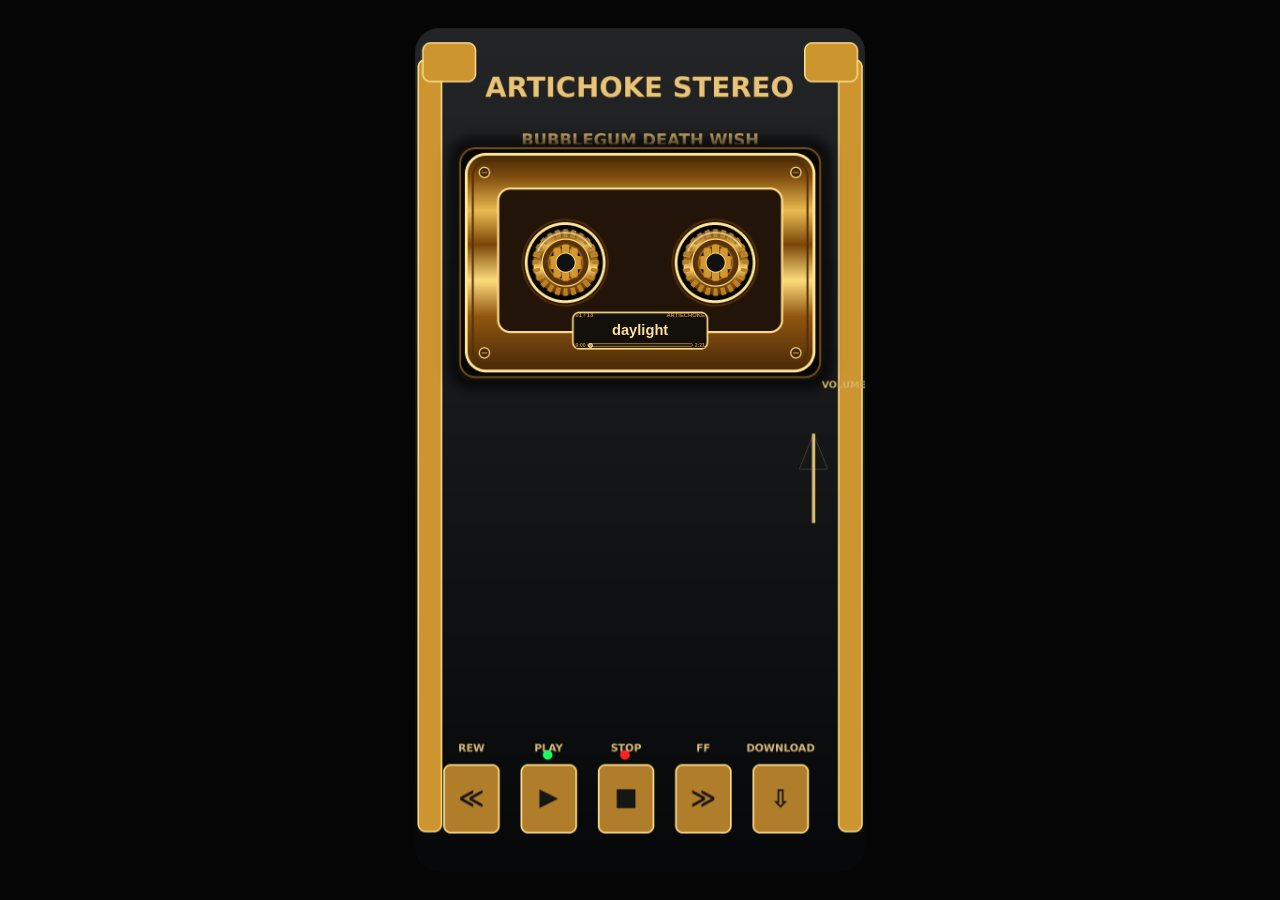
==== index.html @ 5597e1f4 "Launch Bubblegum Death Wish album player" ====
<!doctype html>
<html lang="en">
<head>
  <meta charset="utf-8">
  <meta name="viewport" content="width=device-width, initial-scale=1, viewport-fit=cover">
  <meta name="theme-color" content="#070707">
  <meta name="description" content="Bubblegum Death Wish by ARTIECHOKE">
  <title>Bubblegum Death Wish | ARTIECHOKE</title>
  <link rel="preload" href="assets/asset_A_matte_black_bezel_2160x3840.png" as="image">
  <link rel="preload" href="assets/asset_B_clean_gold_cassette_1520x960.png" as="image">
  <link rel="stylesheet" href="style.css">
</head>
<body>
  <main class="stage">
    <section class="player-shell" aria-label="Bubblegum Death Wish album player">
      <div class="player-frame" id="playerFrame">
        <img
          class="layer cassette"
          src="assets/asset_B_clean_gold_cassette_1520x960.png"
          alt=""
          width="1520"
          height="960"
          draggable="false"
        >

        <img
          class="layer spool spool-left"
          src="assets/asset_C_gold_spool_320.png"
          alt=""
          width="320"
          height="320"
          draggable="false"
        >
        <img
          class="layer spool spool-right"
          src="assets/asset_C_gold_spool_320.png"
          alt=""
          width="320"
          height="320"
          draggable="false"
        >

        <div class="metadata-panel" aria-live="polite" aria-atomic="true">
          <div class="metadata-kicker">
            <span id="trackNumber">01 / 13</span>
            <span>ARTIECHOKE</span>
          </div>
          <div class="track-title" id="trackTitle">daylight</div>
          <div class="timeline">
            <span id="currentTime">0:00</span>
            <input id="seekControl" type="range" min="0" max="1000" value="0" aria-label="Track position">
            <span id="duration">--:--</span>
          </div>
        </div>

        <img
          class="layer bezel"
          src="assets/asset_A_matte_black_bezel_2160x3840.png"
          alt="ARTIECHOKE Stereo, Bubblegum Death Wish cassette player"
          width="2160"
          height="3840"
          draggable="false"
        >

        <button class="control-hitbox previous-control" id="previousControl" type="button" aria-label="Previous track" title="Previous track"></button>
        <button class="control-hitbox play-control" id="playControl" type="button" aria-label="Play" title="Play"></button>
        <button class="control-hitbox stop-control" id="stopControl" type="button" aria-label="Stop" title="Stop"></button>
        <button class="control-hitbox next-control" id="nextControl" type="button" aria-label="Next track" title="Next track"></button>
        <a class="control-hitbox download-control" id="downloadControl" href="tracks/track_01.mp3" download="01_daylight.mp3" aria-label="Download current track" title="Download current track"></a>

        <audio id="audioPlayer" preload="metadata" playsinline></audio>
      </div>
    </section>
  </main>

  <noscript>JavaScript is required to operate this player.</noscript>
  <script src="app.js"></script>
</body>
</html>
---- style.css ----
:root {
  color-scheme: dark;
  font-family: Arial, Helvetica, sans-serif;
  background: #050505;
  color: #f4cf78;
}

* {
  box-sizing: border-box;
}

html,
body {
  min-height: 100%;
  margin: 0;
}

body {
  min-height: 100svh;
  overflow-x: hidden;
  background: #050505;
}

button,
input {
  font: inherit;
}

.stage {
  min-height: 100svh;
  display: grid;
  place-items: center;
  padding: env(safe-area-inset-top) env(safe-area-inset-right) env(safe-area-inset-bottom) env(safe-area-inset-left);
}

.player-shell {
  width: min(100%, 56.25svh, 2160px);
}

.player-frame {
  position: relative;
  width: 100%;
  aspect-ratio: 9 / 16;
  isolation: isolate;
  container-type: inline-size;
  overflow: hidden;
  background: #050505;
  touch-action: manipulation;
}

.layer {
  position: absolute;
  display: block;
  max-width: 100%;
  height: auto;
  pointer-events: none;
  user-select: none;
  -webkit-user-drag: none;
}

.cassette {
  z-index: 10;
  left: 14.8148%;
  top: 16.6667%;
  width: 70.3704%;
}

.spool {
  z-index: 20;
  top: 25%;
  width: 14.8148%;
  aspect-ratio: 1;
  transform-origin: center center;
  will-change: transform;
}

.spool-left {
  left: 27.7778%;
}

.spool-right {
  left: 57.4074%;
}

.spool.is-spinning {
  animation: spool-spin 1.25s linear infinite;
}

.spool-right.is-spinning {
  animation-duration: 1.08s;
}

@keyframes spool-spin {
  to {
    transform: rotate(360deg);
  }
}

.metadata-panel {
  position: absolute;
  z-index: 30;
  left: 36.5741%;
  top: 34.6354%;
  width: 26.8519%;
  height: 4.1667%;
  display: grid;
  grid-template-rows: auto 1fr auto;
  align-items: center;
  gap: 0;
  min-width: 0;
  padding: 0.22cqi 0.65cqi 0.3cqi;
  overflow: hidden;
  color: #f6d47f;
  text-align: center;
  text-shadow: 0 1px 0 #000;
}

.metadata-kicker {
  display: flex;
  justify-content: space-between;
  gap: 0.4cqi;
  min-width: 0;
  color: #c6932f;
  font-size: clamp(5px, 1.15cqi, 18px);
  font-weight: 700;
  letter-spacing: 0;
  line-height: 1;
  white-space: nowrap;
}

.track-title {
  min-width: 0;
  overflow: hidden;
  color: #ffe2a0;
  font-size: clamp(9px, 2.9cqi, 34px);
  font-weight: 800;
  letter-spacing: 0;
  line-height: 1;
  text-overflow: ellipsis;
  white-space: nowrap;
}

.track-title.long-title {
  font-size: clamp(7px, 2.1cqi, 26px);
}

.timeline {
  display: grid;
  grid-template-columns: auto minmax(0, 1fr) auto;
  align-items: center;
  gap: 0.35cqi;
  min-width: 0;
  color: #c6932f;
  font-size: clamp(5px, 0.98cqi, 15px);
  font-variant-numeric: tabular-nums;
  font-weight: 700;
  line-height: 1;
}

#seekControl {
  width: 100%;
  height: clamp(4px, 0.45cqi, 7px);
  margin: 0;
  padding: 0;
  appearance: none;
  border: 1px solid #8c651d;
  border-radius: 2px;
  outline: none;
  background: #2b210f;
  cursor: pointer;
}

#seekControl::-webkit-slider-thumb {
  width: clamp(5px, 0.65cqi, 10px);
  height: clamp(5px, 0.65cqi, 10px);
  appearance: none;
  border: 1px solid #ffe2a0;
  border-radius: 50%;
  background: #c6932f;
}

#seekControl::-moz-range-thumb {
  width: clamp(5px, 0.65cqi, 10px);
  height: clamp(5px, 0.65cqi, 10px);
  border: 1px solid #ffe2a0;
  border-radius: 50%;
  background: #c6932f;
}

.bezel {
  z-index: 40;
  inset: 0;
  width: 100%;
}

.control-hitbox {
  position: absolute;
  z-index: 50;
  top: 84.8958%;
  width: 11.6%;
  height: 7.7083%;
  display: block;
  margin: 0;
  padding: 0;
  border: 0;
  border-radius: 8%;
  outline: 0;
  background: transparent;
  color: transparent;
  cursor: pointer;
  -webkit-tap-highlight-color: transparent;
}

.control-hitbox:hover {
  background: rgb(255 219 133 / 8%);
}

.control-hitbox:active {
  background: rgb(0 0 0 / 10%);
  transform: scale(0.975);
}

.control-hitbox:focus-visible {
  outline: clamp(2px, 0.35cqi, 6px) solid #fff0bd;
  outline-offset: calc(clamp(2px, 0.35cqi, 6px) * -1.5);
}

.previous-control {
  left: 11.1111%;
}

.play-control {
  left: 26.3889%;
}

.stop-control {
  left: 41.6667%;
}

.next-control {
  left: 56.9444%;
}

.download-control {
  left: 72.2222%;
}

#audioPlayer {
  display: none;
}

noscript {
  position: fixed;
  inset: auto 1rem 1rem;
  z-index: 100;
  padding: 0.75rem;
  background: #151515;
  color: #fff;
  text-align: center;
}

@media (prefers-reduced-motion: reduce) {
  .spool.is-spinning {
    animation-duration: 4s;
  }
}
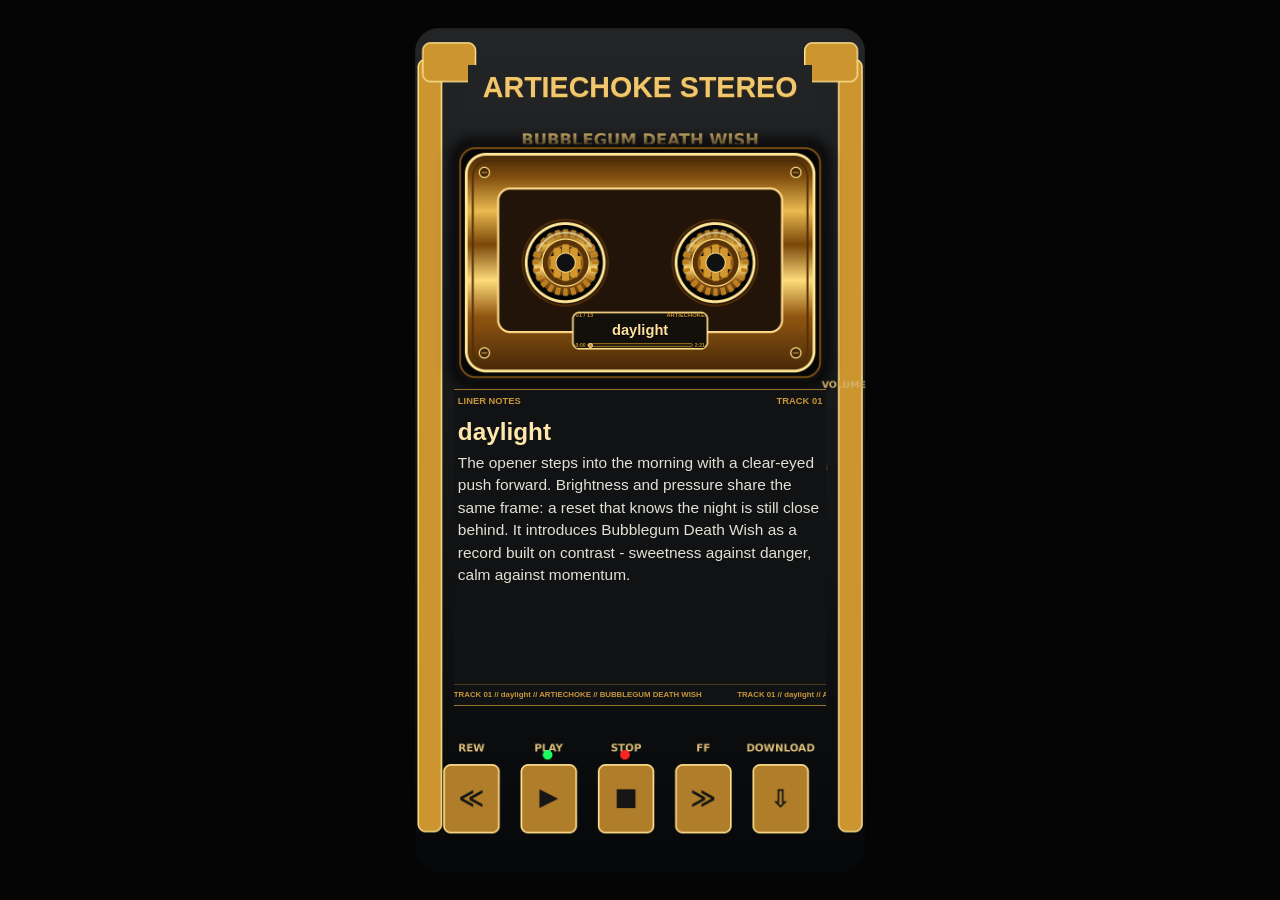
==== commit 6f1b6c3e: "Add album liner notes and correct artist branding" ====
--- a/index.html
+++ b/index.html
@@ -62,6 +62,27 @@
           draggable="false"
         >
 
+        <div class="brand-title" aria-hidden="true">ARTIECHOKE STEREO</div>
+
+        <section class="liner-notes" id="linerNotes" aria-label="About the current track">
+          <div class="liner-heading">
+            <span>LINER NOTES</span>
+            <span id="linerTrackNumber">TRACK 01</span>
+          </div>
+          <div class="liner-scroll" id="linerScroll" tabindex="0">
+            <div class="liner-copy" id="linerCopy">
+              <h2 id="linerTitle">daylight</h2>
+              <p id="linerDescription"></p>
+            </div>
+          </div>
+          <div class="liner-ticker" aria-hidden="true">
+            <div class="liner-ticker-track">
+              <span class="ticker-item"></span>
+              <span class="ticker-item"></span>
+            </div>
+          </div>
+        </section>
+
         <button class="control-hitbox previous-control" id="previousControl" type="button" aria-label="Previous track" title="Previous track"></button>
         <button class="control-hitbox play-control" id="playControl" type="button" aria-label="Play" title="Play"></button>
         <button class="control-hitbox stop-control" id="stopControl" type="button" aria-label="Stop" title="Stop"></button>
--- a/style.css
+++ b/style.css
@@ -191,6 +191,158 @@
   z-index: 40;
   inset: 0;
   width: 100%;
+}
+
+.brand-title {
+  position: absolute;
+  z-index: 45;
+  top: 7.25%;
+  left: 16%;
+  width: 68%;
+  height: 4.9%;
+  display: grid;
+  place-items: center;
+  overflow: hidden;
+  background: #222325;
+  color: #f1c76e;
+  font-size: clamp(15px, 5.65cqi, 122px);
+  font-weight: 800;
+  letter-spacing: 0;
+  line-height: 1;
+  text-align: center;
+  text-shadow: 0 0.18cqi 0 #5f4214;
+  white-space: nowrap;
+  pointer-events: none;
+}
+
+.liner-notes {
+  position: absolute;
+  z-index: 45;
+  top: 43.2%;
+  left: 13.2%;
+  width: 73.6%;
+  height: 35.2%;
+  display: grid;
+  grid-template-rows: auto minmax(0, 1fr) auto;
+  min-width: 0;
+  overflow: hidden;
+  border-top: max(1px, 0.18cqi) solid #9b7229;
+  border-bottom: max(1px, 0.18cqi) solid #9b7229;
+  background: #101214;
+  color: #f7dda0;
+}
+
+.liner-heading {
+  display: flex;
+  justify-content: space-between;
+  gap: 1cqi;
+  padding: 1.5cqi 0.8cqi 1.15cqi;
+  color: #c89639;
+  font-size: clamp(8px, 1.85cqi, 30px);
+  font-weight: 800;
+  letter-spacing: 0;
+  line-height: 1;
+  white-space: nowrap;
+}
+
+.liner-scroll {
+  min-height: 0;
+  overflow-x: hidden;
+  overflow-y: auto;
+  overscroll-behavior: contain;
+  padding: 1.2cqi 1.2cqi 2.6cqi 0.8cqi;
+  outline: 0;
+  scrollbar-color: #b88630 #171717;
+  scrollbar-width: thin;
+  touch-action: pan-y;
+}
+
+.liner-scroll:focus-visible {
+  outline: max(2px, 0.28cqi) solid #f8dfaa;
+  outline-offset: calc(max(2px, 0.28cqi) * -1);
+}
+
+.liner-scroll::-webkit-scrollbar {
+  width: clamp(3px, 0.55cqi, 8px);
+}
+
+.liner-scroll::-webkit-scrollbar-track {
+  background: #171717;
+}
+
+.liner-scroll::-webkit-scrollbar-thumb {
+  background: #b88630;
+}
+
+.liner-copy {
+  min-width: 0;
+}
+
+.liner-copy.is-changing {
+  animation: liner-note-in 360ms ease-out;
+}
+
+.liner-copy h2 {
+  margin: 0 0 1.5cqi;
+  overflow-wrap: anywhere;
+  color: #ffe6aa;
+  font-size: clamp(17px, 4.8cqi, 68px);
+  font-weight: 800;
+  letter-spacing: 0;
+  line-height: 1.05;
+}
+
+.liner-copy p {
+  margin: 0;
+  color: #e4e0d5;
+  font-size: clamp(12px, 3.05cqi, 38px);
+  letter-spacing: 0;
+  line-height: 1.46;
+}
+
+.liner-ticker {
+  min-width: 0;
+  overflow: hidden;
+  border-top: max(1px, 0.12cqi) solid #473718;
+  color: #c89639;
+  font-size: clamp(7px, 1.55cqi, 24px);
+  font-weight: 700;
+  letter-spacing: 0;
+  line-height: 1;
+  white-space: nowrap;
+}
+
+.liner-ticker-track {
+  display: flex;
+  width: max-content;
+  padding: 1.15cqi 0;
+  transform: translateX(0);
+}
+
+.ticker-item {
+  padding-right: 7cqi;
+}
+
+.is-playing .liner-ticker-track {
+  animation: liner-ticker 18s linear infinite;
+}
+
+@keyframes liner-note-in {
+  from {
+    opacity: 0;
+    transform: translateY(1.8cqi);
+  }
+
+  to {
+    opacity: 1;
+    transform: translateY(0);
+  }
+}
+
+@keyframes liner-ticker {
+  to {
+    transform: translateX(-50%);
+  }
 }
 
 .control-hitbox {
@@ -263,4 +415,9 @@
   .spool.is-spinning {
     animation-duration: 4s;
   }
-}
+
+  .liner-copy.is-changing,
+  .is-playing .liner-ticker-track {
+    animation: none;
+  }
+}
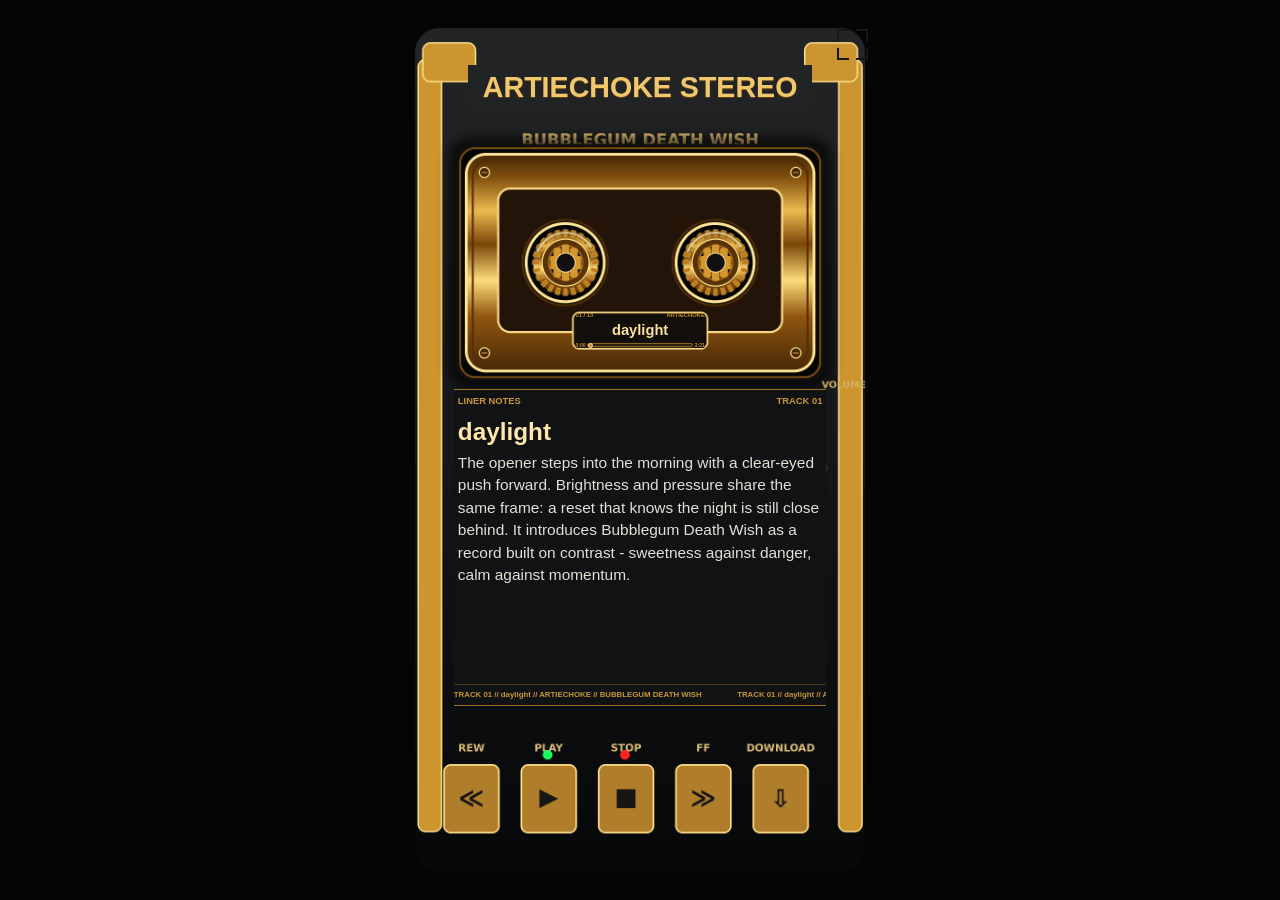
==== commit 7f5b343f: "Add explicit chrome-free fullscreen control" ====
--- a/index.html
+++ b/index.html
@@ -4,8 +4,14 @@
   <meta charset="utf-8">
   <meta name="viewport" content="width=device-width, initial-scale=1, viewport-fit=cover">
   <meta name="theme-color" content="#070707">
+  <meta name="mobile-web-app-capable" content="yes">
+  <meta name="apple-mobile-web-app-capable" content="yes">
+  <meta name="apple-mobile-web-app-status-bar-style" content="black-translucent">
+  <meta name="apple-mobile-web-app-title" content="Bubblegum">
   <meta name="description" content="Bubblegum Death Wish by ARTIECHOKE">
   <title>Bubblegum Death Wish | ARTIECHOKE</title>
+  <link rel="manifest" href="manifest.webmanifest">
+  <link rel="apple-touch-icon" href="assets/asset_C_gold_spool_320.png">
   <link rel="preload" href="assets/asset_A_matte_black_bezel_2160x3840.png" as="image">
   <link rel="preload" href="assets/asset_B_clean_gold_cassette_1520x960.png" as="image">
   <link rel="stylesheet" href="style.css">
@@ -63,6 +69,14 @@
         >
 
         <div class="brand-title" aria-hidden="true">ARTIECHOKE STEREO</div>
+        <button class="fullscreen-control" id="fullscreenControl" type="button" aria-label="Enter full screen" title="Enter full screen">
+          <span class="fullscreen-icon" aria-hidden="true">
+            <span class="fullscreen-corner top-left"></span>
+            <span class="fullscreen-corner top-right"></span>
+            <span class="fullscreen-corner bottom-left"></span>
+            <span class="fullscreen-corner bottom-right"></span>
+          </span>
+        </button>
 
         <section class="liner-notes" id="linerNotes" aria-label="About the current track">
           <div class="liner-heading">
--- a/style.css
+++ b/style.css
@@ -19,6 +19,22 @@
   min-height: 100svh;
   overflow-x: hidden;
   background: #050505;
+}
+
+html:fullscreen,
+html:-webkit-full-screen {
+  overflow: hidden;
+}
+
+html:fullscreen body,
+html:-webkit-full-screen body {
+  overflow: hidden;
+}
+
+html:fullscreen .stage,
+html:-webkit-full-screen .stage {
+  min-height: 100vh;
+  padding: 0;
 }
 
 button,
@@ -213,6 +229,80 @@
   text-shadow: 0 0.18cqi 0 #5f4214;
   white-space: nowrap;
   pointer-events: none;
+}
+
+.fullscreen-control {
+  position: absolute;
+  z-index: 55;
+  top: 1.95%;
+  right: 2.75%;
+  width: 10.6%;
+  aspect-ratio: 1;
+  display: grid;
+  place-items: center;
+  margin: 0;
+  padding: 0;
+  border: 0;
+  border-radius: 6px;
+  outline: 0;
+  background: transparent;
+  color: #161616;
+  cursor: pointer;
+  -webkit-tap-highlight-color: transparent;
+}
+
+.fullscreen-icon {
+  --corner-stroke: max(2px, 0.34cqi);
+  position: relative;
+  display: block;
+  width: 58%;
+  height: 58%;
+}
+
+.fullscreen-corner {
+  position: absolute;
+  width: 38%;
+  height: 38%;
+  border-color: currentcolor;
+  border-style: solid;
+}
+
+.fullscreen-corner.top-left {
+  top: 0;
+  left: 0;
+  border-width: var(--corner-stroke) 0 0 var(--corner-stroke);
+}
+
+.fullscreen-corner.top-right {
+  top: 0;
+  right: 0;
+  border-width: var(--corner-stroke) var(--corner-stroke) 0 0;
+}
+
+.fullscreen-corner.bottom-left {
+  bottom: 0;
+  left: 0;
+  border-width: 0 0 var(--corner-stroke) var(--corner-stroke);
+}
+
+.fullscreen-corner.bottom-right {
+  right: 0;
+  bottom: 0;
+  border-width: 0 var(--corner-stroke) var(--corner-stroke) 0;
+}
+
+.fullscreen-control:hover,
+.fullscreen-control.is-active {
+  background: rgb(255 241 195 / 22%);
+}
+
+.fullscreen-control:active {
+  transform: scale(0.94);
+}
+
+.fullscreen-control:focus-visible {
+  outline: max(2px, 0.3cqi) solid #fff0bd;
+  outline-offset: calc(max(2px, 0.3cqi) * -1);
 }
 
 .liner-notes {
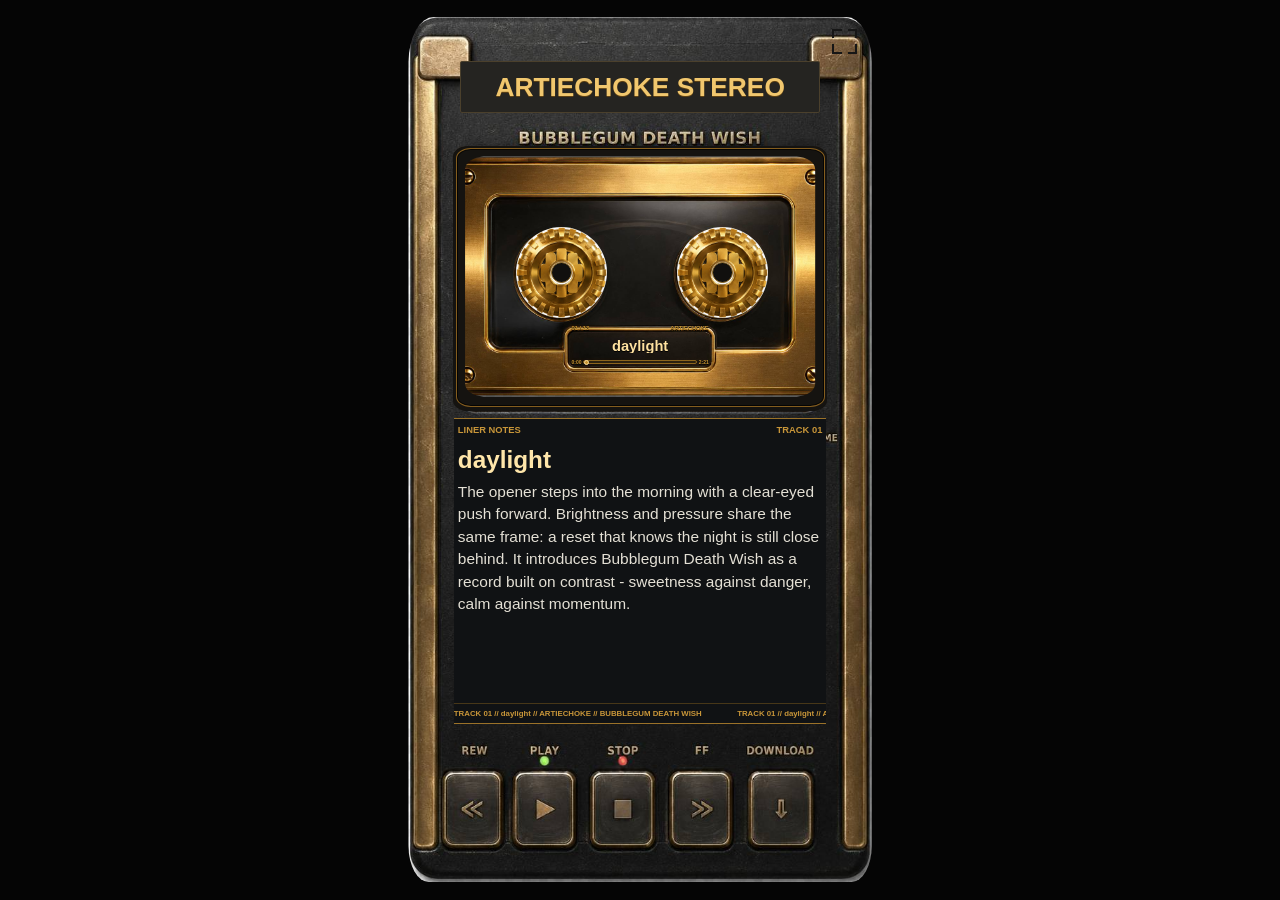
==== commit 1d1fa78a: "Upgrade album player to photographic V2 skin" ====
--- a/index.html
+++ b/index.html
@@ -12,39 +12,41 @@
   <title>Bubblegum Death Wish | ARTIECHOKE</title>
   <link rel="manifest" href="manifest.webmanifest">
   <link rel="apple-touch-icon" href="assets/asset_C_gold_spool_320.png">
-  <link rel="preload" href="assets/asset_A_matte_black_bezel_2160x3840.png" as="image">
-  <link rel="preload" href="assets/asset_B_clean_gold_cassette_1520x960.png" as="image">
-  <link rel="stylesheet" href="style.css">
+  <link rel="preload" href="assets/skin_v2_chassis.jpg" as="image">
+  <link rel="preload" href="assets/skin_v2_cassette.jpg" as="image">
+  <link rel="preload" href="assets/skin_v2_reel.jpg" as="image">
+  <link rel="stylesheet" href="style.css?v=skin-v2">
 </head>
 <body>
   <main class="stage">
     <section class="player-shell" aria-label="Bubblegum Death Wish album player">
       <div class="player-frame" id="playerFrame">
         <img
-          class="layer cassette"
-          src="assets/asset_B_clean_gold_cassette_1520x960.png"
-          alt=""
-          width="1520"
-          height="960"
+          class="layer chassis"
+          src="assets/skin_v2_chassis.jpg"
+          alt="ARTIECHOKE Stereo, Bubblegum Death Wish cassette player"
+          width="720"
+          height="1280"
           draggable="false"
         >
 
+        <div class="cassette-bay" aria-hidden="true"></div>
+
         <img
-          class="layer spool spool-left"
-          src="assets/asset_C_gold_spool_320.png"
+          class="layer cassette"
+          src="assets/skin_v2_cassette.jpg"
           alt=""
-          width="320"
-          height="320"
+          width="1280"
+          height="809"
           draggable="false"
         >
-        <img
-          class="layer spool spool-right"
-          src="assets/asset_C_gold_spool_320.png"
-          alt=""
-          width="320"
-          height="320"
-          draggable="false"
-        >
+
+        <span class="layer spool spool-left" aria-hidden="true">
+          <img src="assets/skin_v2_reel.jpg" alt="" width="1280" height="1280" draggable="false">
+        </span>
+        <span class="layer spool spool-right" aria-hidden="true">
+          <img src="assets/skin_v2_reel.jpg" alt="" width="1280" height="1280" draggable="false">
+        </span>
 
         <div class="metadata-panel" aria-live="polite" aria-atomic="true">
           <div class="metadata-kicker">
@@ -59,14 +61,7 @@
           </div>
         </div>
 
-        <img
-          class="layer bezel"
-          src="assets/asset_A_matte_black_bezel_2160x3840.png"
-          alt="ARTIECHOKE Stereo, Bubblegum Death Wish cassette player"
-          width="2160"
-          height="3840"
-          draggable="false"
-        >
+        <div class="cassette-window-trim" aria-hidden="true"></div>
 
         <div class="brand-title" aria-hidden="true">ARTIECHOKE STEREO</div>
         <button class="fullscreen-control" id="fullscreenControl" type="button" aria-label="Enter full screen" title="Enter full screen">
@@ -109,6 +104,6 @@
   </main>
 
   <noscript>JavaScript is required to operate this player.</noscript>
-  <script src="app.js"></script>
+  <script src="app.js?v=skin-v2"></script>
 </body>
 </html>
--- a/style.css
+++ b/style.css
@@ -74,28 +74,78 @@
   -webkit-user-drag: none;
 }
 
+.chassis {
+  z-index: 1;
+  inset: 0;
+  width: 100%;
+  height: 100%;
+  object-fit: cover;
+  clip-path: inset(1.9% 4.25% 2% 4.25% round 5% 5% 4% 4%);
+}
+
+.cassette-bay {
+  position: absolute;
+  z-index: 5;
+  top: 16.2%;
+  left: 13.1%;
+  width: 73.8%;
+  height: 29.5%;
+  border-radius: 4%;
+  background: #151310;
+  pointer-events: none;
+}
+
 .cassette {
   z-index: 10;
-  left: 14.8148%;
-  top: 16.6667%;
-  width: 70.3704%;
+  left: 13.6%;
+  top: 16.4%;
+  width: 72.8%;
+  height: 28.8%;
+  max-width: none;
+  object-fit: cover;
+  clip-path: inset(3.5% 2.5% 4% 2.5% round 5%);
 }
 
 .spool {
   z-index: 20;
-  top: 25%;
-  width: 14.8148%;
+  top: 25.25%;
+  width: 18%;
   aspect-ratio: 1;
+  overflow: hidden;
+  border-radius: 50%;
+  background: #11100e;
   transform-origin: center center;
   will-change: transform;
 }
 
+.spool img {
+  position: absolute;
+  inset: -5%;
+  width: 110%;
+  height: 110%;
+  max-width: none;
+  border-radius: 50%;
+  object-fit: cover;
+  pointer-events: none;
+  user-select: none;
+  -webkit-user-drag: none;
+}
+
+.spool::after {
+  position: absolute;
+  inset: 38.5%;
+  border: max(1px, 0.16cqi) solid #8a641e;
+  border-radius: 50%;
+  background: #11100e;
+  content: "";
+}
+
 .spool-left {
-  left: 27.7778%;
+  left: 25.55%;
 }
 
 .spool-right {
-  left: 57.4074%;
+  left: 57.35%;
 }
 
 .spool.is-spinning {
@@ -115,10 +165,10 @@
 .metadata-panel {
   position: absolute;
   z-index: 30;
-  left: 36.5741%;
-  top: 34.6354%;
-  width: 26.8519%;
-  height: 4.1667%;
+  left: 35.8%;
+  top: 36.15%;
+  width: 28.4%;
+  height: 4.55%;
   display: grid;
   grid-template-rows: auto 1fr auto;
   align-items: center;
@@ -203,25 +253,34 @@
   background: #c6932f;
 }
 
-.bezel {
-  z-index: 40;
-  inset: 0;
-  width: 100%;
+.cassette-window-trim {
+  position: absolute;
+  z-index: 35;
+  top: 16.45%;
+  left: 13.55%;
+  width: 72.9%;
+  height: 28.75%;
+  border: max(1px, 0.26cqi) solid rgb(176 123 36 / 72%);
+  border-radius: 4%;
+  box-shadow: inset 0 0 0 max(1px, 0.18cqi) rgb(0 0 0 / 78%);
+  pointer-events: none;
 }
 
 .brand-title {
   position: absolute;
   z-index: 45;
-  top: 7.25%;
-  left: 16%;
-  width: 68%;
-  height: 4.9%;
+  top: 6.8%;
+  left: 14.5%;
+  width: 71%;
+  height: 5.8%;
   display: grid;
   place-items: center;
   overflow: hidden;
-  background: #222325;
+  border: max(1px, 0.12cqi) solid #4b402c;
+  border-radius: 2px;
+  background: #252421;
   color: #f1c76e;
-  font-size: clamp(15px, 5.65cqi, 122px);
+  font-size: clamp(15px, 5.2cqi, 112px);
   font-weight: 800;
   letter-spacing: 0;
   line-height: 1;
@@ -234,9 +293,9 @@
 .fullscreen-control {
   position: absolute;
   z-index: 55;
-  top: 1.95%;
-  right: 2.75%;
-  width: 10.6%;
+  top: 2.2%;
+  right: 5.3%;
+  width: 8.5%;
   aspect-ratio: 1;
   display: grid;
   place-items: center;
@@ -308,10 +367,10 @@
 .liner-notes {
   position: absolute;
   z-index: 45;
-  top: 43.2%;
+  top: 46.4%;
   left: 13.2%;
   width: 73.6%;
-  height: 35.2%;
+  height: 34.1%;
   display: grid;
   grid-template-rows: auto minmax(0, 1fr) auto;
   min-width: 0;
@@ -438,9 +497,9 @@
 .control-hitbox {
   position: absolute;
   z-index: 50;
-  top: 84.8958%;
-  width: 11.6%;
-  height: 7.7083%;
+  top: 85.75%;
+  width: 12.5%;
+  height: 8.35%;
   display: block;
   margin: 0;
   padding: 0;
@@ -468,23 +527,23 @@
 }
 
 .previous-control {
-  left: 11.1111%;
+  left: 10.9%;
 }
 
 .play-control {
-  left: 26.3889%;
+  left: 25.7%;
 }
 
 .stop-control {
-  left: 41.6667%;
+  left: 40.5%;
 }
 
 .next-control {
-  left: 56.9444%;
+  left: 55.3%;
 }
 
 .download-control {
-  left: 72.2222%;
+  left: 70.1%;
 }
 
 #audioPlayer {
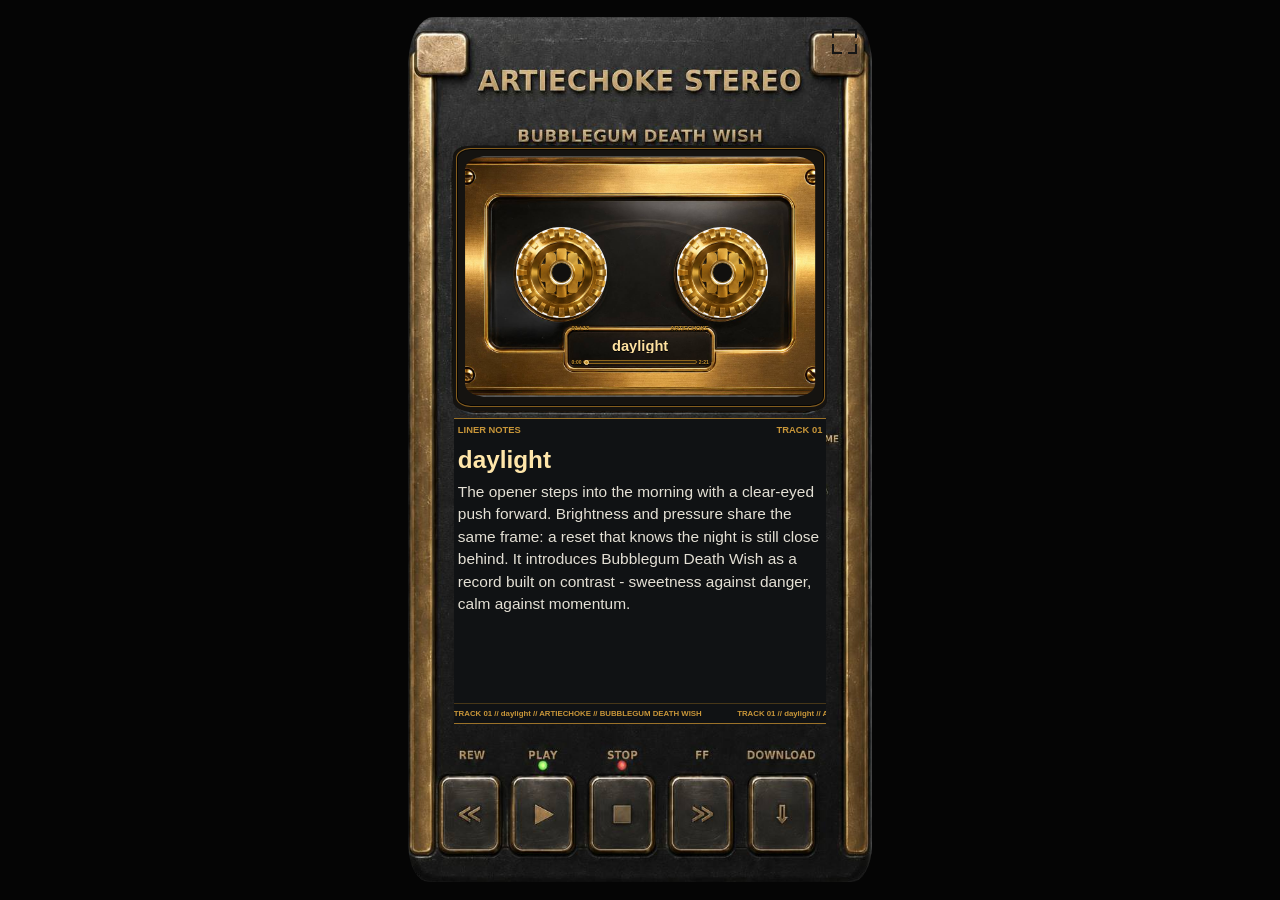
==== commit 07efb1fb: "Replace chassis with corrected ARTIECHOKE artwork" ====
--- a/index.html
+++ b/index.html
@@ -12,10 +12,10 @@
   <title>Bubblegum Death Wish | ARTIECHOKE</title>
   <link rel="manifest" href="manifest.webmanifest">
   <link rel="apple-touch-icon" href="assets/asset_C_gold_spool_320.png">
-  <link rel="preload" href="assets/skin_v2_chassis.jpg" as="image">
+  <link rel="preload" href="assets/skin_v2_chassis.jpg?v=corrected" as="image">
   <link rel="preload" href="assets/skin_v2_cassette.jpg" as="image">
   <link rel="preload" href="assets/skin_v2_reel.jpg" as="image">
-  <link rel="stylesheet" href="style.css?v=skin-v2">
+  <link rel="stylesheet" href="style.css?v=skin-v2.1">
 </head>
 <body>
   <main class="stage">
@@ -23,7 +23,7 @@
       <div class="player-frame" id="playerFrame">
         <img
           class="layer chassis"
-          src="assets/skin_v2_chassis.jpg"
+          src="assets/skin_v2_chassis.jpg?v=corrected"
           alt="ARTIECHOKE Stereo, Bubblegum Death Wish cassette player"
           width="720"
           height="1280"
@@ -63,7 +63,6 @@
 
         <div class="cassette-window-trim" aria-hidden="true"></div>
 
-        <div class="brand-title" aria-hidden="true">ARTIECHOKE STEREO</div>
         <button class="fullscreen-control" id="fullscreenControl" type="button" aria-label="Enter full screen" title="Enter full screen">
           <span class="fullscreen-icon" aria-hidden="true">
             <span class="fullscreen-corner top-left"></span>
--- a/style.css
+++ b/style.css
@@ -263,30 +263,6 @@
   border: max(1px, 0.26cqi) solid rgb(176 123 36 / 72%);
   border-radius: 4%;
   box-shadow: inset 0 0 0 max(1px, 0.18cqi) rgb(0 0 0 / 78%);
-  pointer-events: none;
-}
-
-.brand-title {
-  position: absolute;
-  z-index: 45;
-  top: 6.8%;
-  left: 14.5%;
-  width: 71%;
-  height: 5.8%;
-  display: grid;
-  place-items: center;
-  overflow: hidden;
-  border: max(1px, 0.12cqi) solid #4b402c;
-  border-radius: 2px;
-  background: #252421;
-  color: #f1c76e;
-  font-size: clamp(15px, 5.2cqi, 112px);
-  font-weight: 800;
-  letter-spacing: 0;
-  line-height: 1;
-  text-align: center;
-  text-shadow: 0 0.18cqi 0 #5f4214;
-  white-space: nowrap;
   pointer-events: none;
 }
 
